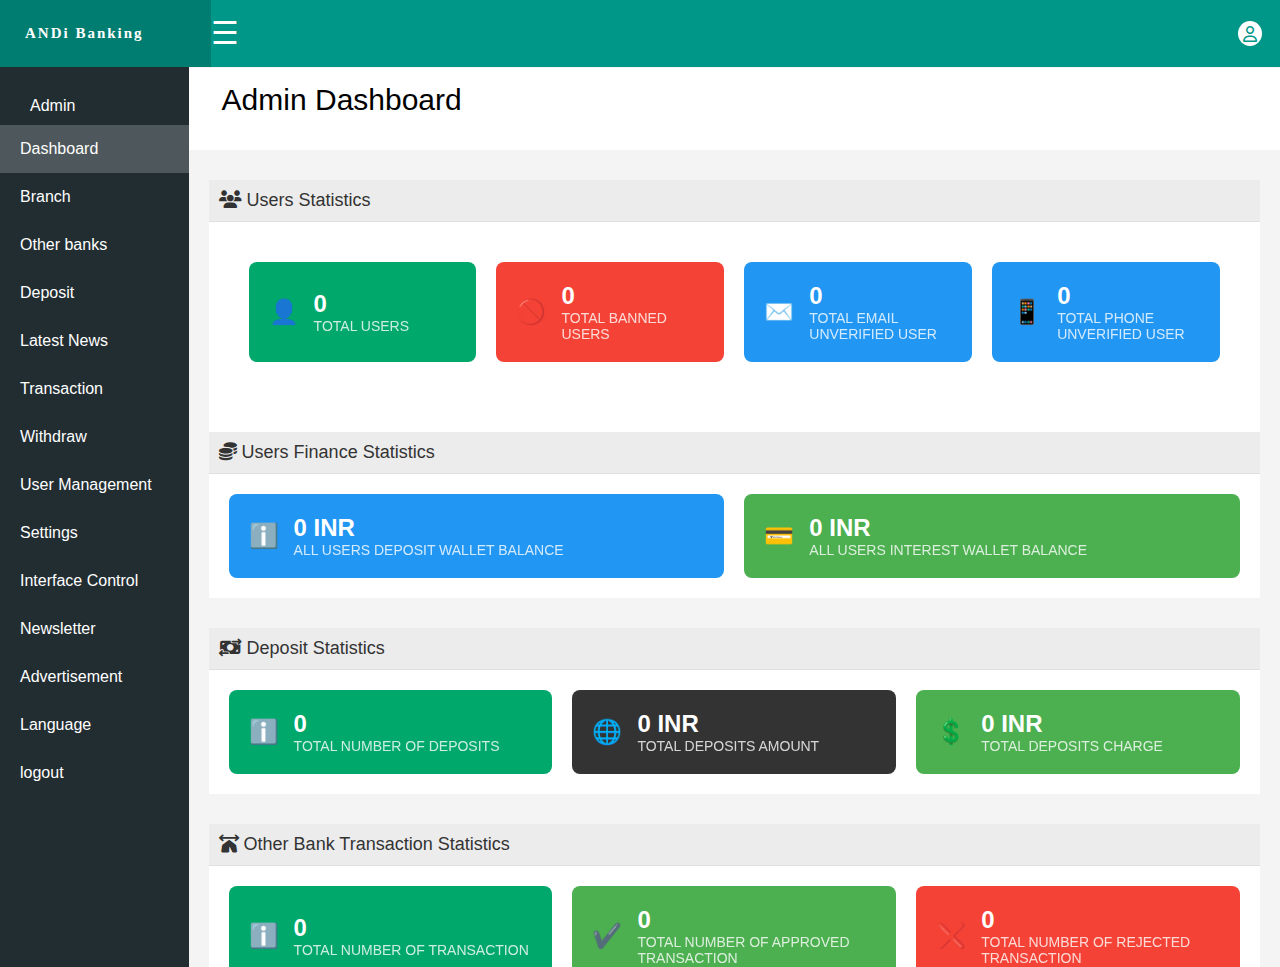
==== index.html @ 5e9afa12 "D:\aadi company" ====
<!DOCTYPE html>
<html lang="en">
<head>
    <meta charset="UTF-8">
    <title>PMDx Banking - Admin Dashboard</title>
    <link rel="stylesheet" href="https://cdnjs.cloudflare.com/ajax/libs/font-awesome/6.7.2/css/all.min.css"/>
    <style>
        * {
            margin: 0;
            padding: 0;
            box-sizing: border-box;
            font-family: Arial, sans-serif;
        }

        body {
            background-color: #f4f4f4;
        }

        .header {
            background-color: #009688;
            display: flex;
            justify-content: space-between;
            align-items: center;
            padding: 0px;
            color: white;
            position: sticky;
            top: 0px;
        }
        .logo {
            font-family: 'Satisfy', cursive;
            font-size: 15px;
            font-weight: bold;
            letter-spacing: 2px;
            width: 221px;
            padding: 25px;
            background: #007d71;
            
        }
        .menu-icon {
            font-size: 31px;
            cursor: pointer;
            width: 1070px;

        }
        .user-icon {
            background-color: white;
            color: #009688;
            border-radius: 50%;
            width: 25px;
            height: 25px;
            display: flex;
            justify-content: center;
            align-items: center;
            font-weight: bold;
            margin: 18px;
        }

        .dashboard-container {
            display: flex;
            height: 100vh;
            
        }

        .sidebar {
            width: 250px;
            background-color: #222d32;
            color: white;
            padding: 20px 0;
        }

        .sidebar .logo {
            padding: 0 20px;
            margin-bottom: 30px;
            font-size: 24px;
            font-weight: bold;
        }
        .sider-logo{
            margin-left: 20px;
            padding: 10px;
        }

        .sidebar-menu {
            list-style: none;
        }

        .sidebar-menu li {
            padding: 15px 20px;
            cursor: pointer;
            transition: background-color 0.3s;
        }

        .sidebar-menu li:hover {
            background-color: rgba(255,255,255,0.1);
        }

        .sidebar-menu li.active {
            background-color: rgba(255,255,255,0.2);
        }

        .main-content {
            flex-grow: 1;
            padding: 20px;
            overflow-y: auto;
        }
        .section-title {
            margin-bottom: 35px;
            font-size: 18px;
            color: #333;
            border-bottom: 1px solid #e0e0e0;
            padding: 10px;
        }
        .section-admin{
            margin-bottom: 30px;
            font-size: 30px;
            padding: 33px;
            background: white;
            padding-block-start: 15px;
            margin-left: -20px;
            margin-right: -20px;
            margin-top: -19px;
        }
        .stats-grid {
            display: grid;
            grid-template-columns: repeat(4, 1fr);
            gap: 20px;
            margin-bottom: 30px;
            background: #fff;
            padding: 20px;
        }
        .stats-grid.finance-stats {
            grid-template-columns: repeat(2, 1fr);
        }
        .stats-grid.deposit-stats {
            grid-template-columns: repeat(3, 1fr);
        }
        .stat-card {
            display: flex;
            align-items: center;
            padding: 20px;
            border-radius: 8px;
            color: white;
        }
        .stat-card .icon {
            margin-right: 15px;
            font-size: 24px;
        }
        .stat-card .details {
            flex-grow: 1;
        }
        .stat-card .value {
            font-size: 24px;
            font-weight: bold;
        }
        .stat-card .label {
            font-size: 14px;
            opacity: 0.8;
        }
        .user-stats .stat-card:nth-child(1) { background-color: #00a86b; }
        .user-stats .stat-card:nth-child(2) { background-color: #f44336; }
        .user-stats .stat-card:nth-child(3) { background-color: #2196F3; }
        .user-stats .stat-card:nth-child(4) { background-color: #2196F3; }
        .finance-stats .stat-card:nth-child(1) { background-color: #2196F3; }
        .finance-stats .stat-card:nth-child(2) { background-color: #4CAF50; }
        .deposit-stats .stat-card:nth-child(1) { background-color: #00a86b; }
        .deposit-stats .stat-card:nth-child(2) { background-color: #333; }
        .deposit-stats .stat-card:nth-child(3) { background-color: #4CAF50; }



        .main-content-other {
            flex-grow: 1;
            padding: 0px;
            overflow-y: auto;
        }
        .section-title {
            margin-bottom: 0px;
            font-size: 18px;
            color: #333;
            background-color: rgba(0, 0, 0, 0.03)
        }
        .section-content{
            display: flex;
            background: white;
            padding: 20px;
        }
        .stats-gride {
            display: grid;
            grid-template-columns: repeat(3, 1fr);
            gap: 20px;
            margin-bottom: 30px;
            background: white;
            padding: 20px;
        }
        .stat-card {
            display: flex;
            align-items: center;
            padding: 20px;
            border-radius: 8px;
            color: white;
        }
        .stat-card .icon {
            margin-right: 15px;
            font-size: 24px;
        }
        .stat-card .details {
            flex-grow: 1;
        }
        .stat-card .value {
            font-size: 24px;
            font-weight: bold;
        }
        .stat-card .label {
            font-size: 14px;
            opacity: 0.8;
        }
        .transaction-stats .stat-card:nth-child(1) { background-color: #00a86b; }
        .transaction-stats .stat-card:nth-child(2) { background-color: #4CAF50; }
        .transaction-stats .stat-card:nth-child(3) { background-color: #f44336; }
        .transaction-stats .stat-card:nth-child(4) { background-color: #2196F3; }
        .transaction-stats .stat-card:nth-child(5) { background-color: #333; }
        .transaction-stats .stat-card:nth-child(6) { background-color: #00a86b; }
        .withdraw-stats .stat-card:nth-child(1) { background-color: #00a86b; }
        .withdraw-stats .stat-card:nth-child(2) { background-color: #4CAF50; }
        .withdraw-stats .stat-card:nth-child(3) { background-color: #f44336; }
        .withdraw-stats .stat-card:nth-child(4) { background-color: #2196F3; }
        .withdraw-stats .stat-card:nth-child(5) { background-color: #333; }
        .withdraw-stats .stat-card:nth-child(6) { background-color: #00a86b; }
    </style>
    
</head>
<body>
     <div class="header">
        
        <div class="logo">ANDi Banking</div>
        <div class="menu-icon">☰</div>
        <div class="user-icon"><i class="fa-regular fa-user"</i></i></div>
    </div>
    <div class="dashboard-container">
        <div class="sidebar">
            <div class="sider-logo">
                <p>Admin</p>
            </div>
            <ul class="sidebar-menu">
                <li class="active">Dashboard</li>
                <li>Branch</li>
                <li>Other banks</li>
                <li>Deposit</li>
                <li>Latest News</li>
                <li>Transaction</li>
                <li>Withdraw</li>
                <li>User Management</li>
                <li>Settings</li>
                <li>Interface Control</li>
                <li>Newsletter</li>
                <li>Advertisement</li>
                <li>Language</li>
                <li>logout</li>
            </ul>
        </div>
        <div class="main-content">
            <div class="section-admin">Admin Dashboard</div>
            <div class="section-title"><i class="fa-solid fa-users"></i> Users Statistics</div>
            <div class="section-content">
                <div class="stats-grid user-stats">
                    <div class="stat-card">
                        <div class="icon">👤</div>
                        <div class="details">
                            <div class="value">0</div>
                            <div class="label">TOTAL USERS</div>
                        </div>
                    </div>
                    <div class="stat-card">
                        <div class="icon">🚫</div>
                        <div class="details">
                            <div class="value">0</div>
                            <div class="label">TOTAL BANNED USERS</div>
                        </div>
                    </div>
                    <div class="stat-card">
                        <div class="icon">✉️</div>
                        <div class="details">
                            <div class="value">0</div>
                            <div class="label">TOTAL EMAIL UNVERIFIED USER</div>
                        </div>
                    </div>
                    <div class="stat-card">
                        <div class="icon">📱</div>
                        <div class="details">
                            <div class="value">0</div>
                            <div class="label">TOTAL PHONE UNVERIFIED USER</div>
                        </div>
                    </div>
                </div>
            </div>
            
    
            <div class="section-title"> <i class="fa-solid fa-coins"></i> Users Finance Statistics</div>
            <div class="stats-grid finance-stats">
                <div class="stat-card">
                    <div class="icon">ℹ️</div>
                    <div class="details">
                        <div class="value">0 INR</div>
                        <div class="label">ALL USERS DEPOSIT WALLET BALANCE</div>
                    </div>
                </div>
                <div class="stat-card">
                    <div class="icon">💳</div>
                    <div class="details">
                        <div class="value">0 INR</div>
                        <div class="label">ALL USERS INTEREST WALLET BALANCE</div>
                    </div>
                </div>
            </div>
    
            <div class="section-title"> <i class="fa-solid fa-money-bill-transfer"></i> Deposit Statistics</div>
            <div class="stats-grid deposit-stats">
                <div class="stat-card">
                    <div class="icon">ℹ️</div>
                    <div class="details">
                        <div class="value">0</div>
                        <div class="label">TOTAL NUMBER OF DEPOSITS</div>
                    </div>
                </div>
                <div class="stat-card">
                    <div class="icon">🌐</div>
                    <div class="details">
                        <div class="value">0 INR</div>
                        <div class="label">TOTAL DEPOSITS AMOUNT</div>
                    </div>
                </div>
                <div class="stat-card">
                    <div class="icon">💲</div>
                    <div class="details">
                        <div class="value">0 INR</div>
                        <div class="label">TOTAL DEPOSITS CHARGE</div>
                    </div>
                </div>
            </div>
            <div class="main-content-other">
                <div class="section-title"> <i class="fa-solid fa-tent-arrow-left-right"></i> Other Bank Transaction Statistics</div>
                <div class="stats-gride transaction-stats">
                    <div class="stat-card">
                        <div class="icon">ℹ️</div>
                        <div class="details">
                            <div class="value">0</div>
                            <div class="label">TOTAL NUMBER OF TRANSACTION</div>
                        </div>
                    </div>
                    <div class="stat-card">
                        <div class="icon">✔️</div>
                        <div class="details">
                            <div class="value">0</div>
                            <div class="label">TOTAL NUMBER OF APPROVED TRANSACTION</div>
                        </div>
                    </div>
                    <div class="stat-card">
                        <div class="icon">❌</div>
                        <div class="details">
                            <div class="value">0</div>
                            <div class="label">TOTAL NUMBER OF REJECTED TRANSACTION</div>
                        </div>
                    </div>
                    <div class="stat-card">
                        <div class="icon">⏳</div>
                        <div class="details">
                            <div class="value">0</div>
                            <div class="label">TOTAL NUMBER OF PENDING TRANSACTION</div>
                        </div>
                    </div>
                    <div class="stat-card">
                        <div class="icon">📊</div>
                        <div class="details">
                            <div class="value">0 INR</div>
                            <div class="label">TOTAL TRANSACTION AMOUNT</div>
                        </div>
                    </div>
                    <div class="stat-card">
                        <div class="icon">💲</div>
                        <div class="details">
                            <div class="value">0 INR</div>
                            <div class="label">TOTAL TRANSACTION CHARGE</div>
                        </div>
                    </div>
                </div>
        
                <div class="section-title"> <i class="fa-solid fa-money-bill-transfer"></i> Withdraw Statistics</div>
                <div class="stats-gride withdraw-stats">
                    <div class="stat-card">
                        <div class="icon">ℹ️</div>
                        <div class="details">
                            <div class="value">0</div>
                            <div class="label">TOTAL NUMBER OF WITHDRAWS</div>
                        </div>
                    </div>
                    <div class="stat-card">
                        <div class="icon">✔️</div>
                        <div class="details">
                            <div class="value">0</div>
                            <div class="label">TOTAL NUMBER OF APPROVED WITHDRAWS</div>
                        </div>
                    </div>
                    <div class="stat-card">
                        <div class="icon">❌</div>
                        <div class="details">
                            <div class="value">0</div>
                            <div class="label">TOTAL NUMBER OF REJECTED WITHDRAWS</div>
                        </div>
                    </div>
                    <div class="stat-card">
                        <div class="icon">⏳</div>
                        <div class="details">
                            <div class="value">0</div>
                            <div class="label">TOTAL NUMBER OF PENDING WITHDRAWS</div>
                        </div>
                    </div>
                    <div class="stat-card">
                        <div class="icon">📊</div>
                        <div class="details">
                            <div class="value">0 INR</div>
                            <div class="label">TOTAL WITHDRAW AMOUNT</div>
                        </div>
                    </div>
                    <div class="stat-card">
                        <div class="icon">💲</div>
                        <div class="details">
                            <div class="value">0 INR</div>
                            <div class="label">TOTAL WITHDRAW CHARGE</div>
                        </div>
                    </div>
                </div>
            </div>
        </div>
    </div>
</body>
</html>
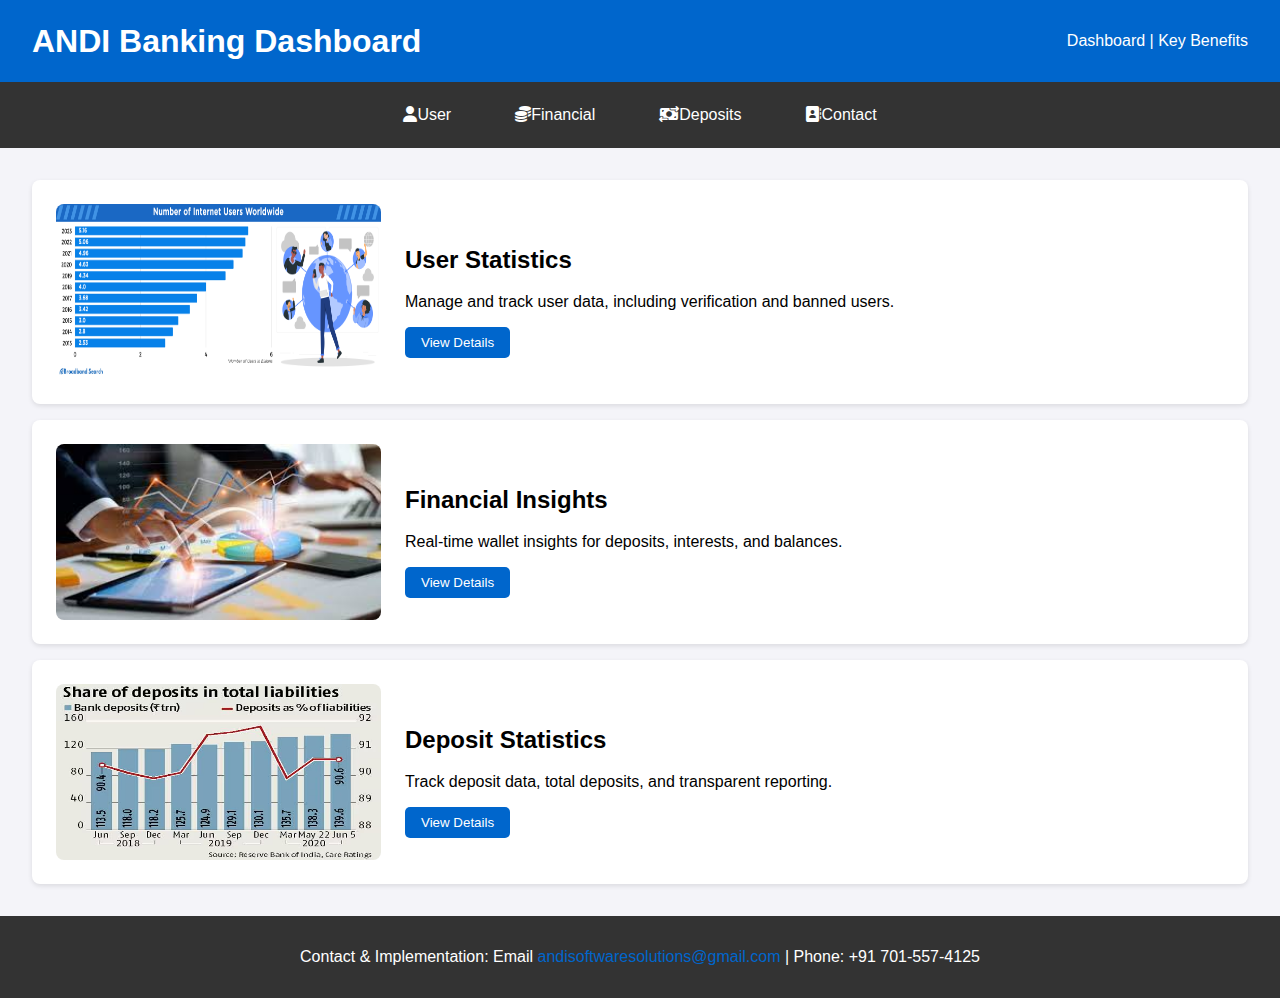
==== commit ab47294e: "D:\aadi company" ====
--- a/index.html
+++ b/index.html
@@ -2,434 +2,149 @@
 <html lang="en">
 <head>
     <meta charset="UTF-8">
-    <title>PMDx Banking - Admin Dashboard</title>
+    <meta name="viewport" content="width=device-width, initial-scale=1.0">
+    <title>ANDI Banking Dashboard</title>
     <link rel="stylesheet" href="https://cdnjs.cloudflare.com/ajax/libs/font-awesome/6.7.2/css/all.min.css"/>
     <style>
-        * {
+        body {
+            font-family: Arial, sans-serif;
             margin: 0;
             padding: 0;
-            box-sizing: border-box;
-            font-family: Arial, sans-serif;
+            background-color: #f4f4f9;
         }
 
-        body {
-            background-color: #f4f4f4;
-        }
-
-        .header {
-            background-color: #009688;
+        header {
+            background-color: #0066cc;
+            color: white;
             display: flex;
             justify-content: space-between;
             align-items: center;
-            padding: 0px;
+            padding: 1rem 2rem;
+        }
+
+        header h1 {
+            margin: 0;
+        }
+
+        nav {
+            background-color: #333;
             color: white;
-            position: sticky;
-            top: 0px;
-        }
-        .logo {
-            font-family: 'Satisfy', cursive;
-            font-size: 15px;
-            font-weight: bold;
-            letter-spacing: 2px;
-            width: 221px;
-            padding: 25px;
-            background: #007d71;
-            
-        }
-        .menu-icon {
-            font-size: 31px;
-            cursor: pointer;
-            width: 1070px;
-
-        }
-        .user-icon {
-            background-color: white;
-            color: #009688;
-            border-radius: 50%;
-            width: 25px;
-            height: 25px;
             display: flex;
             justify-content: center;
-            align-items: center;
-            font-weight: bold;
-            margin: 18px;
+            padding: 1rem;
         }
 
-        .dashboard-container {
-            display: flex;
-            height: 100vh;
-            
+        nav a {
+            text-decoration: none;
+            color: white;
+            margin: 0 1rem;
+            padding: 0.5rem 1rem;
+            border-radius: 5px;
         }
 
-        .sidebar {
-            width: 250px;
-            background-color: #222d32;
-            color: white;
-            padding: 20px 0;
-        }
-
-        .sidebar .logo {
-            padding: 0 20px;
-            margin-bottom: 30px;
-            font-size: 24px;
-            font-weight: bold;
-        }
-        .sider-logo{
-            margin-left: 20px;
-            padding: 10px;
-        }
-
-        .sidebar-menu {
-            list-style: none;
-        }
-
-        .sidebar-menu li {
-            padding: 15px 20px;
-            cursor: pointer;
-            transition: background-color 0.3s;
-        }
-
-        .sidebar-menu li:hover {
-            background-color: rgba(255,255,255,0.1);
-        }
-
-        .sidebar-menu li.active {
-            background-color: rgba(255,255,255,0.2);
+        nav a:hover {
+            background-color: #0066cc;
         }
 
         .main-content {
-            flex-grow: 1;
-            padding: 20px;
-            overflow-y: auto;
+            margin: 2rem;
         }
-        .section-title {
-            margin-bottom: 35px;
-            font-size: 18px;
-            color: #333;
-            border-bottom: 1px solid #e0e0e0;
-            padding: 10px;
-        }
-        .section-admin{
-            margin-bottom: 30px;
-            font-size: 30px;
-            padding: 33px;
-            background: white;
-            padding-block-start: 15px;
-            margin-left: -20px;
-            margin-right: -20px;
-            margin-top: -19px;
-        }
-        .stats-grid {
-            display: grid;
-            grid-template-columns: repeat(4, 1fr);
-            gap: 20px;
-            margin-bottom: 30px;
-            background: #fff;
-            padding: 20px;
-        }
-        .stats-grid.finance-stats {
-            grid-template-columns: repeat(2, 1fr);
-        }
-        .stats-grid.deposit-stats {
-            grid-template-columns: repeat(3, 1fr);
-        }
-        .stat-card {
+
+        .card {
+            background-color: white;
+            padding: 1.5rem;
+            margin: 1rem 0;
+            border-radius: 8px;
+            box-shadow: 0 2px 5px rgba(0, 0, 0, 0.1);
             display: flex;
             align-items: center;
-            padding: 20px;
+        }
+
+        .card img {
+            width: 325px;
+            height: 176px;
+            margin-right: 1.5rem;
             border-radius: 8px;
+        }
+
+        .button-container {
+            margin-top: 1rem;
+        }
+
+        .button-container button {
+            background-color: #0066cc;
             color: white;
+            border: none;
+            padding: 0.5rem 1rem;
+            border-radius: 5px;
+            cursor: pointer;
         }
-        .stat-card .icon {
-            margin-right: 15px;
-            font-size: 24px;
+
+        .button-container button:hover {
+            background-color: #0052a3;
         }
-        .stat-card .details {
-            flex-grow: 1;
+
+        footer {
+            background-color: #333;
+            color: white;
+            text-align: center;
+            padding: 1rem;
+            margin-top: 2rem;
         }
-        .stat-card .value {
-            font-size: 24px;
-            font-weight: bold;
+
+        footer a {
+            color: #0066cc;
+            text-decoration: none;
         }
-        .stat-card .label {
-            font-size: 14px;
-            opacity: 0.8;
-        }
-        .user-stats .stat-card:nth-child(1) { background-color: #00a86b; }
-        .user-stats .stat-card:nth-child(2) { background-color: #f44336; }
-        .user-stats .stat-card:nth-child(3) { background-color: #2196F3; }
-        .user-stats .stat-card:nth-child(4) { background-color: #2196F3; }
-        .finance-stats .stat-card:nth-child(1) { background-color: #2196F3; }
-        .finance-stats .stat-card:nth-child(2) { background-color: #4CAF50; }
-        .deposit-stats .stat-card:nth-child(1) { background-color: #00a86b; }
-        .deposit-stats .stat-card:nth-child(2) { background-color: #333; }
-        .deposit-stats .stat-card:nth-child(3) { background-color: #4CAF50; }
-
-
-
-        .main-content-other {
-            flex-grow: 1;
-            padding: 0px;
-            overflow-y: auto;
-        }
-        .section-title {
-            margin-bottom: 0px;
-            font-size: 18px;
-            color: #333;
-            background-color: rgba(0, 0, 0, 0.03)
-        }
-        .section-content{
-            display: flex;
-            background: white;
-            padding: 20px;
-        }
-        .stats-gride {
-            display: grid;
-            grid-template-columns: repeat(3, 1fr);
-            gap: 20px;
-            margin-bottom: 30px;
-            background: white;
-            padding: 20px;
-        }
-        .stat-card {
-            display: flex;
-            align-items: center;
-            padding: 20px;
-            border-radius: 8px;
-            color: white;
-        }
-        .stat-card .icon {
-            margin-right: 15px;
-            font-size: 24px;
-        }
-        .stat-card .details {
-            flex-grow: 1;
-        }
-        .stat-card .value {
-            font-size: 24px;
-            font-weight: bold;
-        }
-        .stat-card .label {
-            font-size: 14px;
-            opacity: 0.8;
-        }
-        .transaction-stats .stat-card:nth-child(1) { background-color: #00a86b; }
-        .transaction-stats .stat-card:nth-child(2) { background-color: #4CAF50; }
-        .transaction-stats .stat-card:nth-child(3) { background-color: #f44336; }
-        .transaction-stats .stat-card:nth-child(4) { background-color: #2196F3; }
-        .transaction-stats .stat-card:nth-child(5) { background-color: #333; }
-        .transaction-stats .stat-card:nth-child(6) { background-color: #00a86b; }
-        .withdraw-stats .stat-card:nth-child(1) { background-color: #00a86b; }
-        .withdraw-stats .stat-card:nth-child(2) { background-color: #4CAF50; }
-        .withdraw-stats .stat-card:nth-child(3) { background-color: #f44336; }
-        .withdraw-stats .stat-card:nth-child(4) { background-color: #2196F3; }
-        .withdraw-stats .stat-card:nth-child(5) { background-color: #333; }
-        .withdraw-stats .stat-card:nth-child(6) { background-color: #00a86b; }
     </style>
-    
 </head>
 <body>
-     <div class="header">
-        
-        <div class="logo">ANDi Banking</div>
-        <div class="menu-icon">☰</div>
-        <div class="user-icon"><i class="fa-regular fa-user"</i></i></div>
-    </div>
-    <div class="dashboard-container">
-        <div class="sidebar">
-            <div class="sider-logo">
-                <p>Admin</p>
-            </div>
-            <ul class="sidebar-menu">
-                <li class="active">Dashboard</li>
-                <li>Branch</li>
-                <li>Other banks</li>
-                <li>Deposit</li>
-                <li>Latest News</li>
-                <li>Transaction</li>
-                <li>Withdraw</li>
-                <li>User Management</li>
-                <li>Settings</li>
-                <li>Interface Control</li>
-                <li>Newsletter</li>
-                <li>Advertisement</li>
-                <li>Language</li>
-                <li>logout</li>
-            </ul>
-        </div>
-        <div class="main-content">
-            <div class="section-admin">Admin Dashboard</div>
-            <div class="section-title"><i class="fa-solid fa-users"></i> Users Statistics</div>
-            <div class="section-content">
-                <div class="stats-grid user-stats">
-                    <div class="stat-card">
-                        <div class="icon">👤</div>
-                        <div class="details">
-                            <div class="value">0</div>
-                            <div class="label">TOTAL USERS</div>
-                        </div>
-                    </div>
-                    <div class="stat-card">
-                        <div class="icon">🚫</div>
-                        <div class="details">
-                            <div class="value">0</div>
-                            <div class="label">TOTAL BANNED USERS</div>
-                        </div>
-                    </div>
-                    <div class="stat-card">
-                        <div class="icon">✉️</div>
-                        <div class="details">
-                            <div class="value">0</div>
-                            <div class="label">TOTAL EMAIL UNVERIFIED USER</div>
-                        </div>
-                    </div>
-                    <div class="stat-card">
-                        <div class="icon">📱</div>
-                        <div class="details">
-                            <div class="value">0</div>
-                            <div class="label">TOTAL PHONE UNVERIFIED USER</div>
-                        </div>
-                    </div>
+    <header>
+        <h1>ANDI Banking Dashboard</h1>
+        <p>Dashboard | Key Benefits</p>
+    </header>
+    <nav>
+        <a href="user.html"><i class="fa-solid fa-user"></i>User</a>
+        <a href="financial.html"><i class="fa-solid fa-coins"></i>Financial</a>
+        <a href="deposit.html"><i class="fa-solid fa-money-bill-transfer"></i>Deposits</a>
+        <a href="contact.html"><i class="fa-solid fa-address-book"></i>Contact</a>
+    </nav>
+    <div class="main-content">
+        <section class="card">
+            <img src="user-statictis.png" alt="User Icon">
+            <div>
+                <h2>User Statistics</h2>
+                <p>Manage and track user data, including verification and banned users.</p>
+                <div class="button-container">
+                    <button onclick="window.location.href='user.html'">View Details</button>
                 </div>
             </div>
-            
-    
-            <div class="section-title"> <i class="fa-solid fa-coins"></i> Users Finance Statistics</div>
-            <div class="stats-grid finance-stats">
-                <div class="stat-card">
-                    <div class="icon">ℹ️</div>
-                    <div class="details">
-                        <div class="value">0 INR</div>
-                        <div class="label">ALL USERS DEPOSIT WALLET BALANCE</div>
-                    </div>
-                </div>
-                <div class="stat-card">
-                    <div class="icon">💳</div>
-                    <div class="details">
-                        <div class="value">0 INR</div>
-                        <div class="label">ALL USERS INTEREST WALLET BALANCE</div>
-                    </div>
+        </section>
+
+        <section class="card">
+            <img src="finincial.jpeg" alt="Financial Icon">
+            <div>
+                <h2>Financial Insights</h2>
+                <p>Real-time wallet insights for deposits, interests, and balances.</p>
+                <div class="button-container">
+                    <button onclick="window.location.href='financial.html'">View Details</button>
                 </div>
             </div>
-    
-            <div class="section-title"> <i class="fa-solid fa-money-bill-transfer"></i> Deposit Statistics</div>
-            <div class="stats-grid deposit-stats">
-                <div class="stat-card">
-                    <div class="icon">ℹ️</div>
-                    <div class="details">
-                        <div class="value">0</div>
-                        <div class="label">TOTAL NUMBER OF DEPOSITS</div>
-                    </div>
-                </div>
-                <div class="stat-card">
-                    <div class="icon">🌐</div>
-                    <div class="details">
-                        <div class="value">0 INR</div>
-                        <div class="label">TOTAL DEPOSITS AMOUNT</div>
-                    </div>
-                </div>
-                <div class="stat-card">
-                    <div class="icon">💲</div>
-                    <div class="details">
-                        <div class="value">0 INR</div>
-                        <div class="label">TOTAL DEPOSITS CHARGE</div>
-                    </div>
+        </section>
+
+        <section class="card">
+            <img src="deposit.avif" alt="Deposits Icon">
+            <div>
+                <h2>Deposit Statistics</h2>
+                <p>Track deposit data, total deposits, and transparent reporting.</p>
+                <div class="button-container">
+                    <button onclick="window.location.href='deposit.html'">View Details</button>
                 </div>
             </div>
-            <div class="main-content-other">
-                <div class="section-title"> <i class="fa-solid fa-tent-arrow-left-right"></i> Other Bank Transaction Statistics</div>
-                <div class="stats-gride transaction-stats">
-                    <div class="stat-card">
-                        <div class="icon">ℹ️</div>
-                        <div class="details">
-                            <div class="value">0</div>
-                            <div class="label">TOTAL NUMBER OF TRANSACTION</div>
-                        </div>
-                    </div>
-                    <div class="stat-card">
-                        <div class="icon">✔️</div>
-                        <div class="details">
-                            <div class="value">0</div>
-                            <div class="label">TOTAL NUMBER OF APPROVED TRANSACTION</div>
-                        </div>
-                    </div>
-                    <div class="stat-card">
-                        <div class="icon">❌</div>
-                        <div class="details">
-                            <div class="value">0</div>
-                            <div class="label">TOTAL NUMBER OF REJECTED TRANSACTION</div>
-                        </div>
-                    </div>
-                    <div class="stat-card">
-                        <div class="icon">⏳</div>
-                        <div class="details">
-                            <div class="value">0</div>
-                            <div class="label">TOTAL NUMBER OF PENDING TRANSACTION</div>
-                        </div>
-                    </div>
-                    <div class="stat-card">
-                        <div class="icon">📊</div>
-                        <div class="details">
-                            <div class="value">0 INR</div>
-                            <div class="label">TOTAL TRANSACTION AMOUNT</div>
-                        </div>
-                    </div>
-                    <div class="stat-card">
-                        <div class="icon">💲</div>
-                        <div class="details">
-                            <div class="value">0 INR</div>
-                            <div class="label">TOTAL TRANSACTION CHARGE</div>
-                        </div>
-                    </div>
-                </div>
-        
-                <div class="section-title"> <i class="fa-solid fa-money-bill-transfer"></i> Withdraw Statistics</div>
-                <div class="stats-gride withdraw-stats">
-                    <div class="stat-card">
-                        <div class="icon">ℹ️</div>
-                        <div class="details">
-                            <div class="value">0</div>
-                            <div class="label">TOTAL NUMBER OF WITHDRAWS</div>
-                        </div>
-                    </div>
-                    <div class="stat-card">
-                        <div class="icon">✔️</div>
-                        <div class="details">
-                            <div class="value">0</div>
-                            <div class="label">TOTAL NUMBER OF APPROVED WITHDRAWS</div>
-                        </div>
-                    </div>
-                    <div class="stat-card">
-                        <div class="icon">❌</div>
-                        <div class="details">
-                            <div class="value">0</div>
-                            <div class="label">TOTAL NUMBER OF REJECTED WITHDRAWS</div>
-                        </div>
-                    </div>
-                    <div class="stat-card">
-                        <div class="icon">⏳</div>
-                        <div class="details">
-                            <div class="value">0</div>
-                            <div class="label">TOTAL NUMBER OF PENDING WITHDRAWS</div>
-                        </div>
-                    </div>
-                    <div class="stat-card">
-                        <div class="icon">📊</div>
-                        <div class="details">
-                            <div class="value">0 INR</div>
-                            <div class="label">TOTAL WITHDRAW AMOUNT</div>
-                        </div>
-                    </div>
-                    <div class="stat-card">
-                        <div class="icon">💲</div>
-                        <div class="details">
-                            <div class="value">0 INR</div>
-                            <div class="label">TOTAL WITHDRAW CHARGE</div>
-                        </div>
-                    </div>
-                </div>
-            </div>
-        </div>
+        </section>
     </div>
+    <footer>
+        <p>Contact & Implementation: Email <a href="mailto:andisoftwaresolutions@gmail.com">andisoftwaresolutions@gmail.com</a> | Phone: +91 701-557-4125</p>
+    </footer>
 </body>
 </html>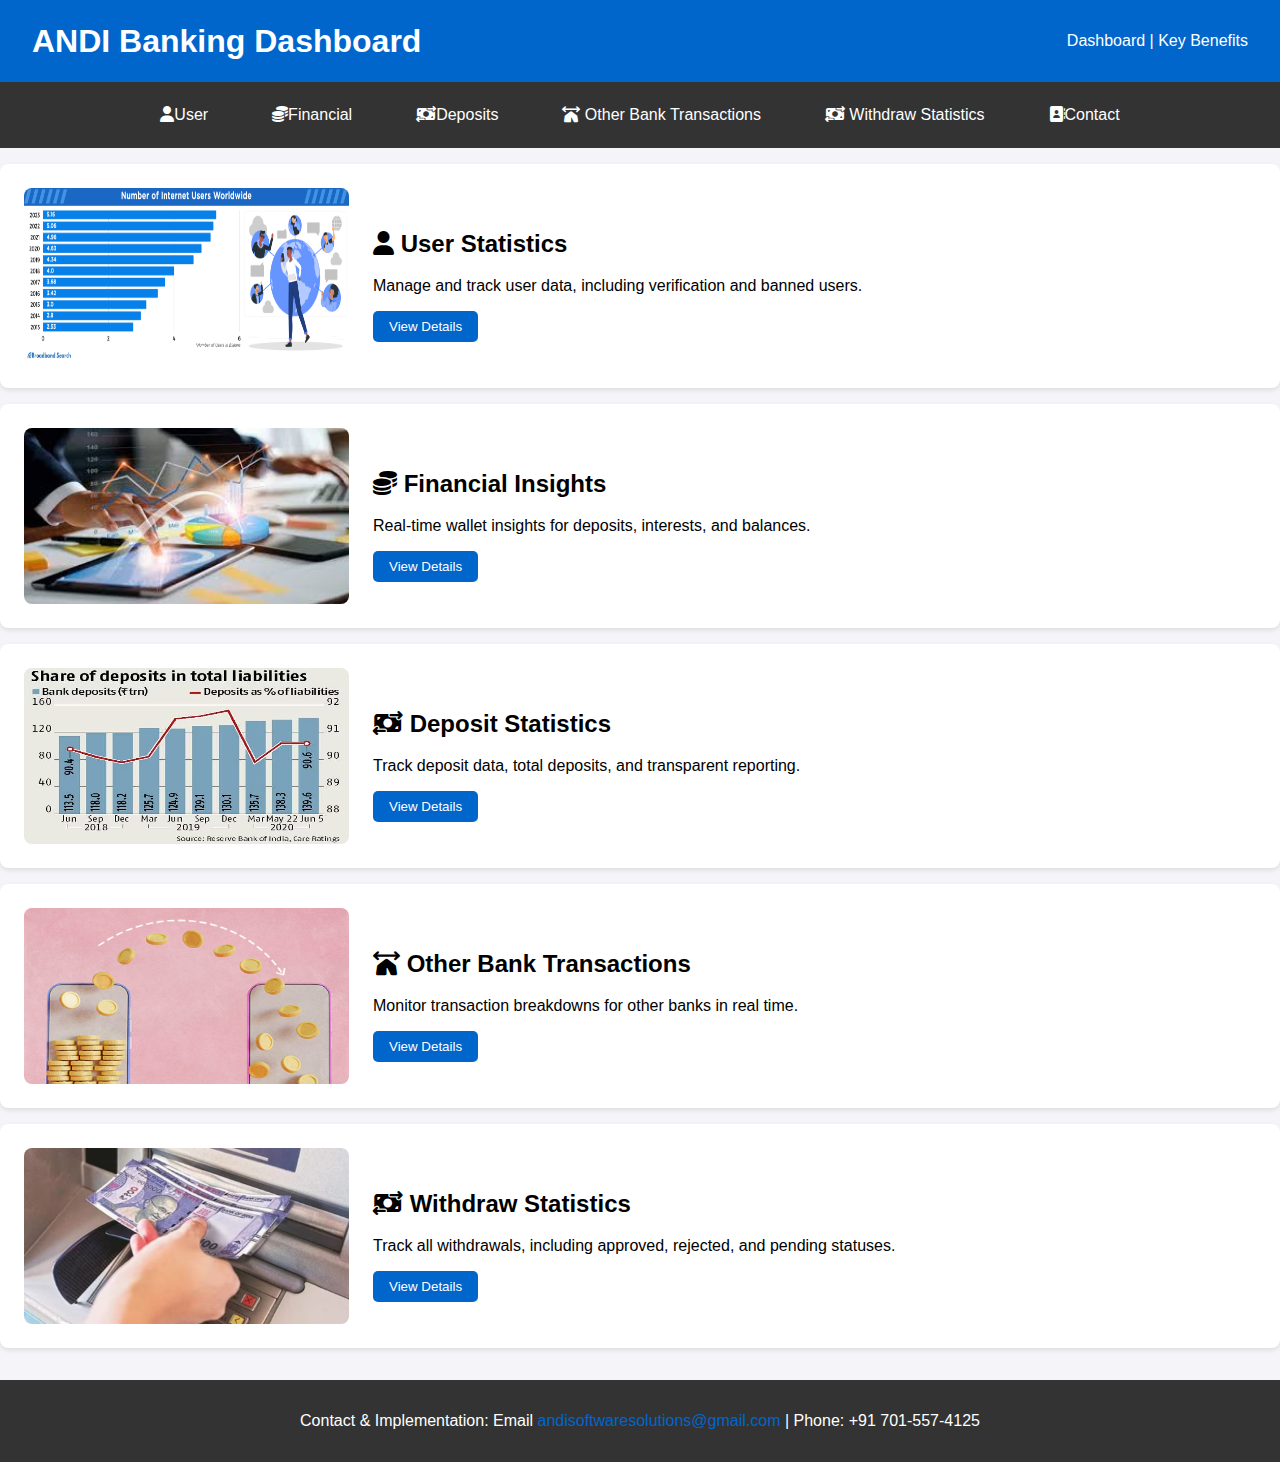
==== commit 8c67717d: "D:\aadi company" ====
--- a/index.html
+++ b/index.html
@@ -47,7 +47,11 @@
         }
 
         .main-content {
-            margin: 2rem;
+            /* margin: 2rem; */
+            /* display: flex; */
+            flex-wrap: wrap;
+            gap: 1rem;
+            /* justify-content: center; */
         }
 
         .card {
@@ -107,13 +111,16 @@
         <a href="user.html"><i class="fa-solid fa-user"></i>User</a>
         <a href="financial.html"><i class="fa-solid fa-coins"></i>Financial</a>
         <a href="deposit.html"><i class="fa-solid fa-money-bill-transfer"></i>Deposits</a>
+        <a href="transactions.html"> <i class="fa-solid fa-tent-arrow-left-right"></i> Other Bank Transactions</a>
+        <a href="withdraw.html"><i class="fa-solid fa-money-bill-transfer"></i> Withdraw Statistics</a>
         <a href="contact.html"><i class="fa-solid fa-address-book"></i>Contact</a>
+
     </nav>
     <div class="main-content">
         <section class="card">
             <img src="user-statictis.png" alt="User Icon">
             <div>
-                <h2>User Statistics</h2>
+                <h2> <i class="fa-solid fa-user"></i> User Statistics</h2>
                 <p>Manage and track user data, including verification and banned users.</p>
                 <div class="button-container">
                     <button onclick="window.location.href='user.html'">View Details</button>
@@ -124,7 +131,7 @@
         <section class="card">
             <img src="finincial.jpeg" alt="Financial Icon">
             <div>
-                <h2>Financial Insights</h2>
+                <h2><i class="fa-solid fa-coins"></i> Financial Insights</h2>
                 <p>Real-time wallet insights for deposits, interests, and balances.</p>
                 <div class="button-container">
                     <button onclick="window.location.href='financial.html'">View Details</button>
@@ -135,10 +142,32 @@
         <section class="card">
             <img src="deposit.avif" alt="Deposits Icon">
             <div>
-                <h2>Deposit Statistics</h2>
+                <h2><i class="fa-solid fa-money-bill-transfer"></i> Deposit Statistics</h2>
                 <p>Track deposit data, total deposits, and transparent reporting.</p>
                 <div class="button-container">
                     <button onclick="window.location.href='deposit.html'">View Details</button>
+                </div>
+            </div>
+        </section>
+        <section class="card">
+            <img src="otherbnk.jpg" alt="Transaction Icon">
+            <div>
+                <h2><i class="fa-solid fa-tent-arrow-left-right"></i> Other Bank Transactions</h2>
+                <p>Monitor transaction breakdowns for other banks in real time.</p>
+                <div class="button-container">
+                    <button onclick="window.location.href='transactions.html'">View Details</button>
+                </div>
+            </div>  
+            
+        </section>
+
+        <section class="card">
+            <img src="withdraw.avif" alt="Withdraw Icon">
+            <div>
+                <h2><i class="fa-solid fa-money-bill-transfer"></i> Withdraw Statistics</h2>
+                <p>Track all withdrawals, including approved, rejected, and pending statuses.</p>
+                <div class="button-container">
+                    <button onclick="window.location.href='withdraw.html'">View Details</button>
                 </div>
             </div>
         </section>
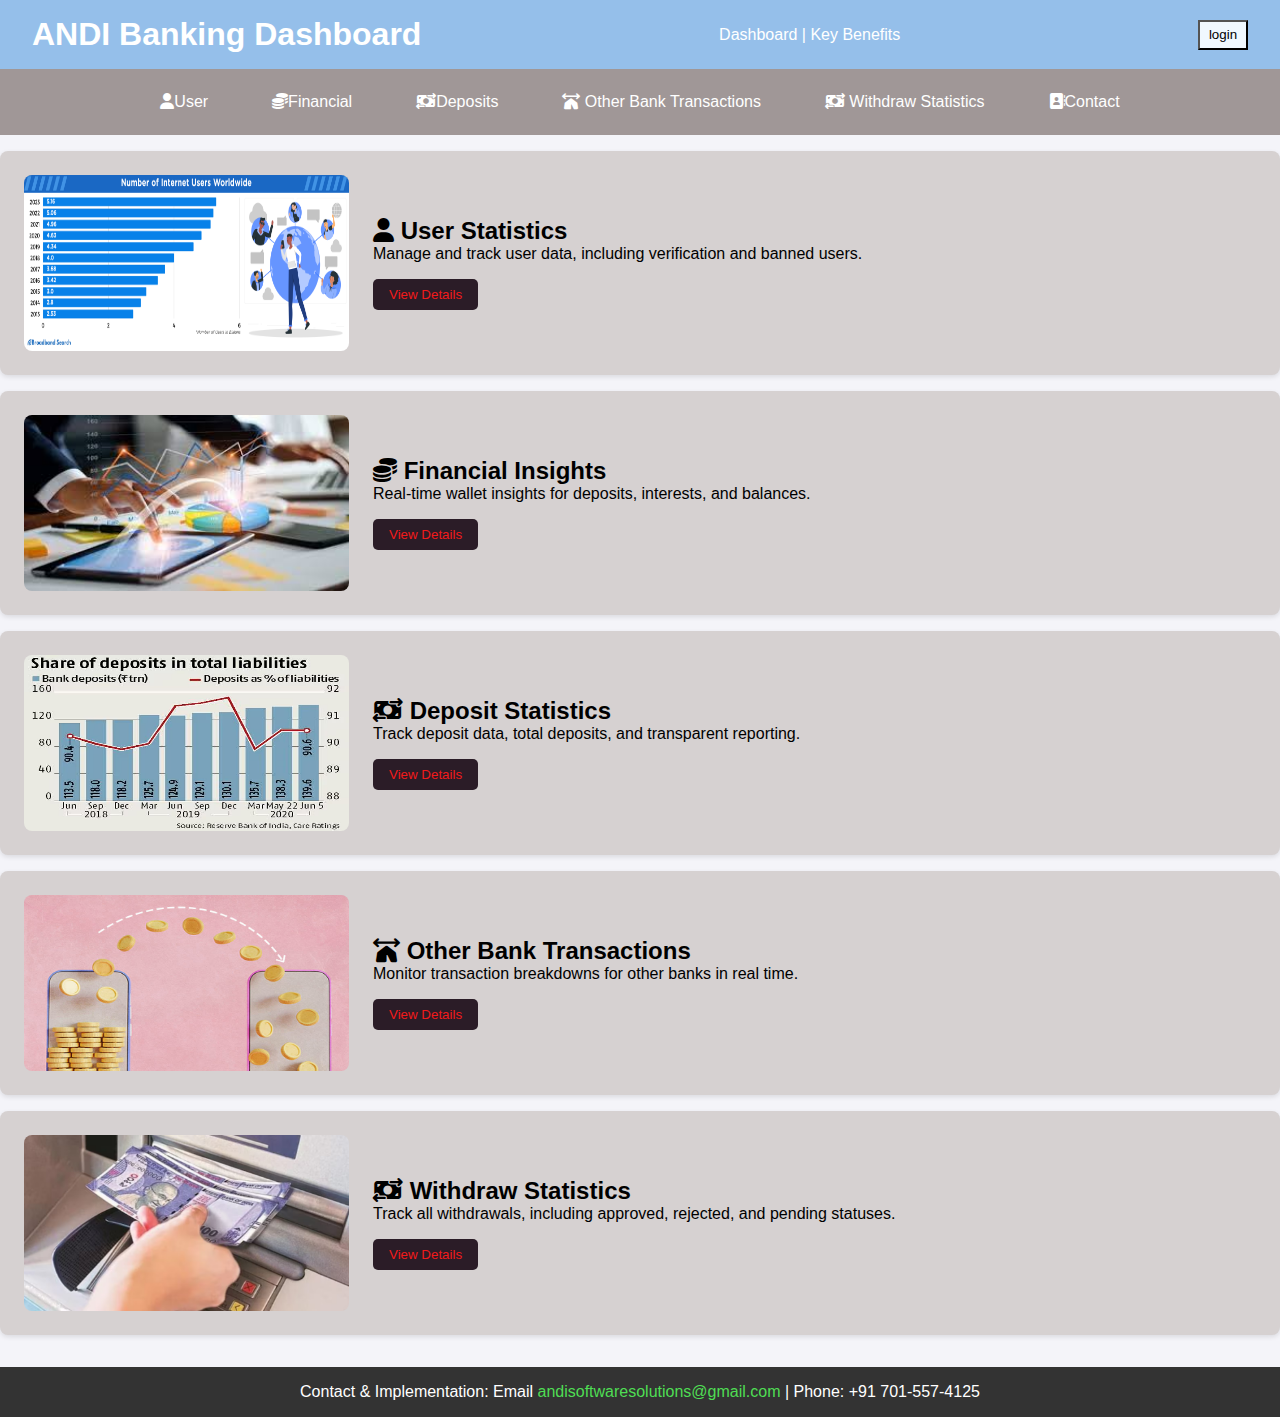
==== commit e815115a: "D:\aadi company" ====
--- a/index.html
+++ b/index.html
@@ -5,107 +5,13 @@
     <meta name="viewport" content="width=device-width, initial-scale=1.0">
     <title>ANDI Banking Dashboard</title>
     <link rel="stylesheet" href="https://cdnjs.cloudflare.com/ajax/libs/font-awesome/6.7.2/css/all.min.css"/>
-    <style>
-        body {
-            font-family: Arial, sans-serif;
-            margin: 0;
-            padding: 0;
-            background-color: #f4f4f9;
-        }
-
-        header {
-            background-color: #0066cc;
-            color: white;
-            display: flex;
-            justify-content: space-between;
-            align-items: center;
-            padding: 1rem 2rem;
-        }
-
-        header h1 {
-            margin: 0;
-        }
-
-        nav {
-            background-color: #333;
-            color: white;
-            display: flex;
-            justify-content: center;
-            padding: 1rem;
-        }
-
-        nav a {
-            text-decoration: none;
-            color: white;
-            margin: 0 1rem;
-            padding: 0.5rem 1rem;
-            border-radius: 5px;
-        }
-
-        nav a:hover {
-            background-color: #0066cc;
-        }
-
-        .main-content {
-            /* margin: 2rem; */
-            /* display: flex; */
-            flex-wrap: wrap;
-            gap: 1rem;
-            /* justify-content: center; */
-        }
-
-        .card {
-            background-color: white;
-            padding: 1.5rem;
-            margin: 1rem 0;
-            border-radius: 8px;
-            box-shadow: 0 2px 5px rgba(0, 0, 0, 0.1);
-            display: flex;
-            align-items: center;
-        }
-
-        .card img {
-            width: 325px;
-            height: 176px;
-            margin-right: 1.5rem;
-            border-radius: 8px;
-        }
-
-        .button-container {
-            margin-top: 1rem;
-        }
-
-        .button-container button {
-            background-color: #0066cc;
-            color: white;
-            border: none;
-            padding: 0.5rem 1rem;
-            border-radius: 5px;
-            cursor: pointer;
-        }
-
-        .button-container button:hover {
-            background-color: #0052a3;
-        }
-
-        footer {
-            background-color: #333;
-            color: white;
-            text-align: center;
-            padding: 1rem;
-            margin-top: 2rem;
-        }
-
-        footer a {
-            color: #0066cc;
-            text-decoration: none;
-        }
-    </style>
+    <link rel="stylesheet" href="style.css">
 </head>
 <body>
     <header>
         <h1>ANDI Banking Dashboard</h1>
         <p>Dashboard | Key Benefits</p>
+        <button class="login" onclick="window.location.href='login.html'">login</button>
     </header>
     <nav>
         <a href="user.html"><i class="fa-solid fa-user"></i>User</a>
@@ -167,7 +73,7 @@
                 <h2><i class="fa-solid fa-money-bill-transfer"></i> Withdraw Statistics</h2>
                 <p>Track all withdrawals, including approved, rejected, and pending statuses.</p>
                 <div class="button-container">
-                    <button onclick="window.location.href='withdraw.html'">View Details</button>
+                    <button onclick="window.location.href='withdraw1.html'">View Details</button>
                 </div>
             </div>
         </section>
--- a/style.css
+++ b/style.css
@@ -0,0 +1,163 @@
+*{
+   margin: 0;
+   padding: 0;
+   font-family: Arial,sans-serif; 
+   box-sizing: border-box;
+}
+
+body {
+    font-family: Arial, sans-serif;
+    margin: 0;
+    padding: 0;
+    background-color: #f4f4f9;
+}
+
+
+header {
+    background-color: #95bfea;
+    color: white;
+    display: flex;
+    justify-content: space-between;
+    align-items: center;
+    padding: 1rem 2rem;
+}
+.login{
+    width: 50px;
+    height: 30px;
+    color: black;
+    background: #aeb3b839;
+    background-color: aliceblue;
+}
+.login:hover{
+    background-color:gray;
+    color: aqua;
+}
+
+header h1 {
+    margin: 0;
+}
+
+nav {
+    background-color: #a09797;
+    color: white;
+    display: flex;
+    justify-content: center;
+    padding: 1rem;
+}
+
+nav a {
+    text-decoration: none;
+    color: white;
+    margin: 0 1rem;
+    padding: 0.5rem 1rem;
+    border-radius: 5px;
+}
+
+nav a:hover {
+    background-color: #0066cc;
+}
+
+.main-content {
+    /* margin: 2rem; */
+    /* display: flex; */
+    flex-wrap: wrap;
+    gap: 1rem;
+    /* justify-content: center; */
+}
+
+.card {
+    background-color: rgb(214, 209, 209);
+    padding: 1.5rem;
+    margin: 1rem 0;
+    border-radius: 8px;
+    box-shadow: 0 2px 5px rgba(0, 0, 0, 0.1);
+    display: flex;
+    align-items: center;
+}
+
+.card img {
+    width: 325px;
+    height: 176px;
+    margin-right: 1.5rem;
+    border-radius: 8px;
+}
+
+.button-container {
+    margin-top: 1rem;
+}
+
+.button-container button {
+    background-color: #2b1c27;
+    color: rgb(242, 26, 26);
+    border: none;
+    padding: 0.5rem 1rem;
+    border-radius: 5px;
+    cursor: pointer;
+}
+
+.button-container button:hover {
+    background-color: #c7bb327d;
+}
+
+footer {
+    background-color: #333;
+    color: white;
+    text-align: center;
+    padding: 1rem;
+    margin-top: 2rem;
+}
+
+footer a {
+    color: #4fde54;
+    text-decoration: none;
+}
+ @media screen and (max-width: 560px) {
+     header {
+         flex-direction: column;
+         /* text-align: ; */
+         /* padding: 1rem; */
+     }
+     
+     header h1 {
+         margin-bottom:0.5rem;
+         font-size: 1.5rem;
+     }
+     
+     nav {
+        flex-direction: column;
+        /* align-items: center; */
+     }
+     
+     nav a {
+         margin: 0.25rem 0;
+         width: 100%;
+         text-align: start;
+     }
+     
+     .card {
+         flex-direction: column;
+         /* text-align: center; */
+     }
+     
+     .card img {
+         width: 100%;
+         height: auto;
+         margin-right: 0;
+         margin-bottom: 1rem;
+     }
+ }
+ 
+ /* @media screen and (max-width: 480px) { */
+     /* header h1 {
+         font-size: 1.2rem;
+     } */
+     
+     /* .card {
+         padding: 1rem;
+     } */
+     
+     /* .button-container button {
+         width: 100%;
+         margin-bottom: 0.5rem;
+     } */
+ }